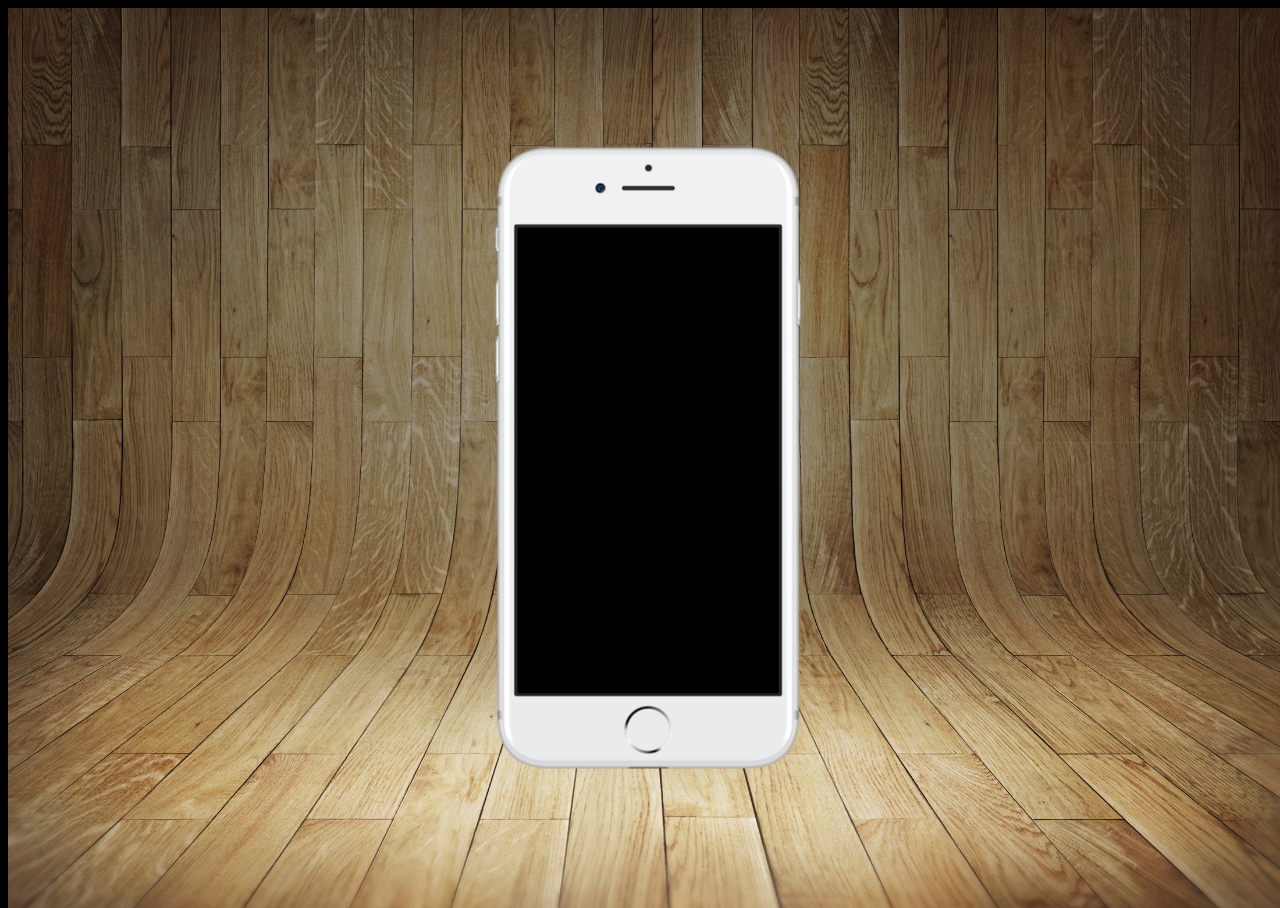
==== index.html @ 541af03b "Criado e editado projeto social" ====
<!DOCTYPE html>
<html lang="pt-br">
<head>
    <meta charset="UTF-8">
    <meta name="viewport" content="width=device-width, initial-scale=1.0">
    <title>Proeto Redes sociais</title>
    <link rel="shortcut icon" href="favicon.ico" type="image/x-icon">
    <link rel="stylesheet" href="estilos/style.css">
</head>
<body>
    <main>
        <section id="telefone">

        </section>
        
        <section id="redes-sociais">

        </section>
    </main>
</body>
</html>
---- estilos/style.css ----
@charset "UTF-8"

* {
    margin: 0px;
    padding: 0px;
    font-family: Arial, Helvetica, sans-serif;
}

body {
    background: url('../imagens/fundo-madeira.jpg') no-repeat top center;
    background-size: cover;
    background-attachment: fixed;
}

html, body {
    height: 100vh;
    width: 100vw;
    background-color: black;
}

main {
    height: 100vh;
    position: relative;
}

section#telefone {
    position: absolute;
    top: 50%;
    left: 50%;
    transform: translate(-50%, -50%);

    height: 627px;
    width: 311px;
    background: url('../imagens/frame-iphone.png') no-repeat;
}
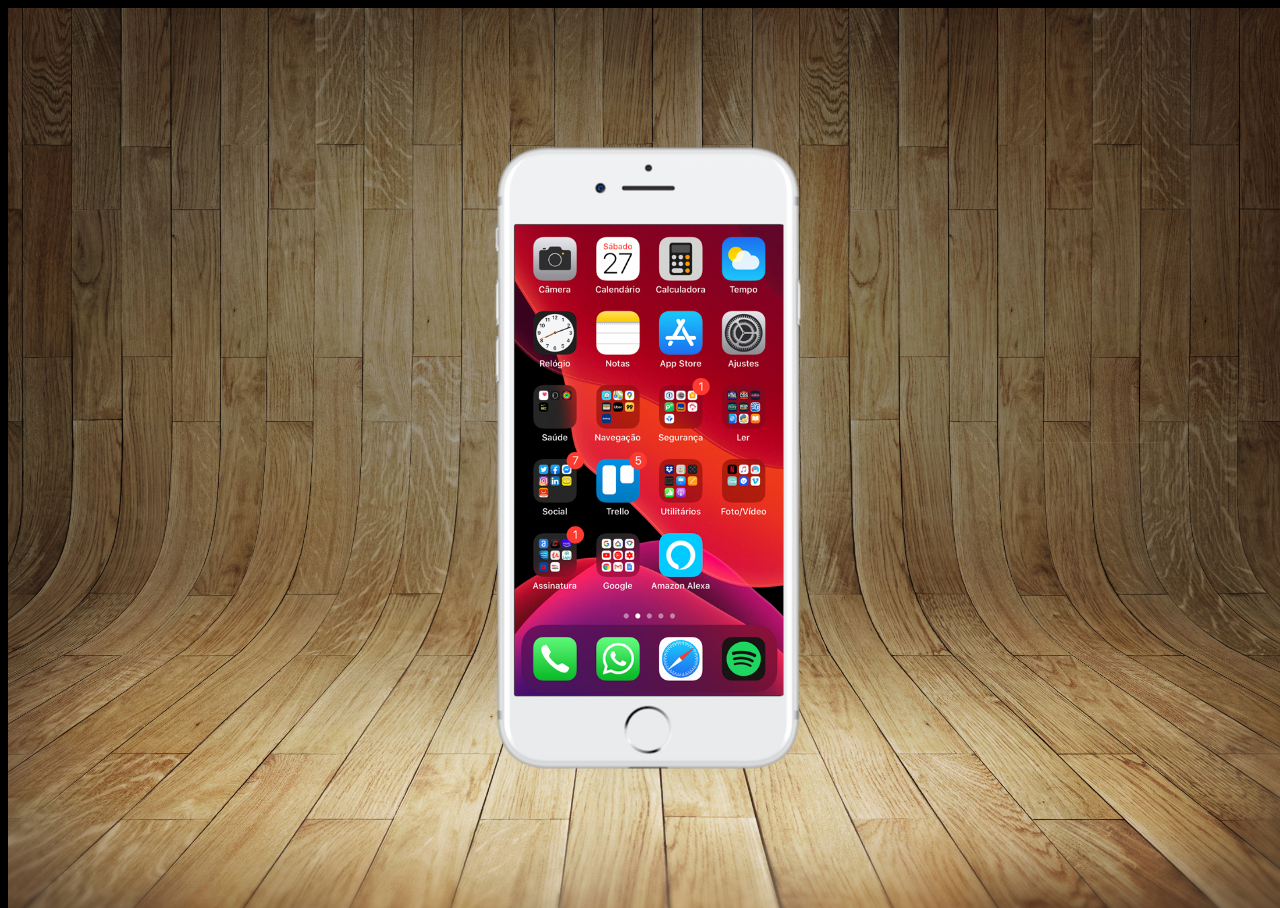
==== commit a1eb5295: "criação da tela home" ====
--- a/index.html
+++ b/index.html
@@ -10,7 +10,7 @@
 <body>
     <main>
         <section id="telefone">
-
+            <iframe src="home.html" name="tela" id="tela" frameborder="0"></iframe>
         </section>
         
         <section id="redes-sociais">
--- a/estilos/style.css
+++ b/estilos/style.css
@@ -32,4 +32,12 @@
     height: 627px;
     width: 311px;
     background: url('../imagens/frame-iphone.png') no-repeat;
+}
+
+iframe#tela {
+    position: relative;
+    top: 80px;
+    left: 22px;
+    width: 269px;
+    height: 471px;
 }
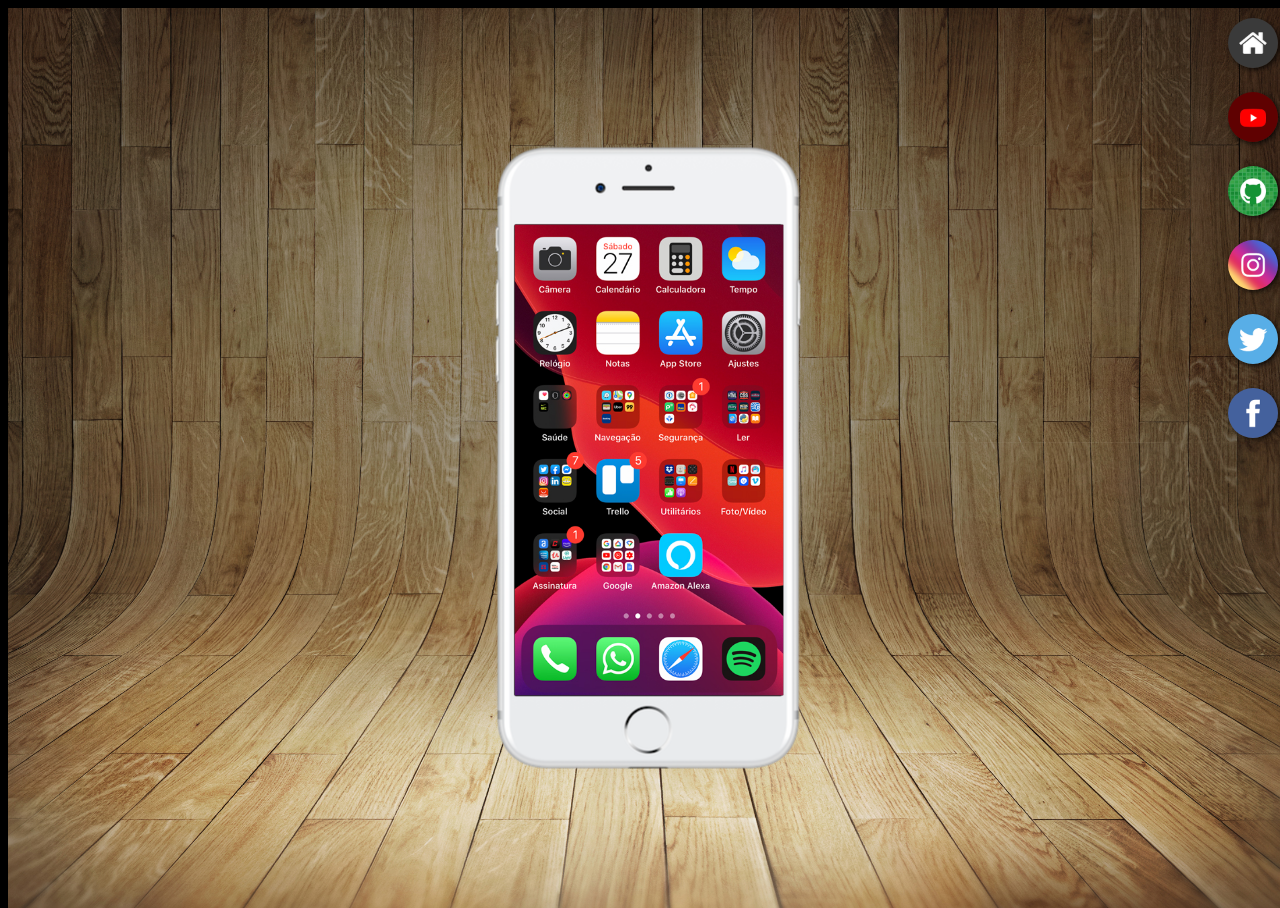
==== commit d1896c0a: "botoes da lateral" ====
--- a/index.html
+++ b/index.html
@@ -10,11 +10,18 @@
 <body>
     <main>
         <section id="telefone">
-            <iframe src="home.html" name="tela" id="tela" frameborder="0"></iframe>
+            <iframe src="home.html" name="tela" id="tela" frameborder="0">
+                Seu navegador não é compatível com isso.
+            </iframe>
         </section>
         
         <section id="redes-sociais">
-
+            <a href="#" target="tela"><img src="imagens/logo-home.jpg" alt="home"></a> <br>
+            <a href="#" target="tela"><img src="imagens/logo-youtube.jpg" alt="youtube"></a> <br>
+            <a href="#" target="tela"><img src="imagens/logo-github.jpg" alt="Github"></a> <br>
+            <a href="#" target="tela"><img src="imagens/logo-instagram.jpg" alt="Instagram"></a> <br>
+            <a href="#" target="tela"><img src="imagens/logo-twitter.jpg" alt="Twitter"></a> <br>
+            <a href="#" target="tela"><img src="imagens/logo-facebook.jpg" alt="Facebook"></a>
         </section>
     </main>
 </body>
--- a/estilos/style.css
+++ b/estilos/style.css
@@ -40,4 +40,23 @@
     left: 22px;
     width: 269px;
     height: 471px;
+}
+
+section#redes-sociais {
+    text-align: right;
+}
+
+section#redes-sociais img {
+    width: 50px;
+    margin: 10px;
+    border-radius: 50%;
+    box-shadow: 2px 2px 5px rgba(0, 0, 0, 0.712);
+    box-sizing: border-box;
+}
+
+section#redes-sociais img:hover {
+    border: 2px solid rgba(255, 255, 255, 0.616);
+    transform: translate(-2px, -2px);
+    box-shadow: 5px 5px 10px rgba(0, 0, 0, 0.61);
+    transition: transform 400ms, border 1s;
 }
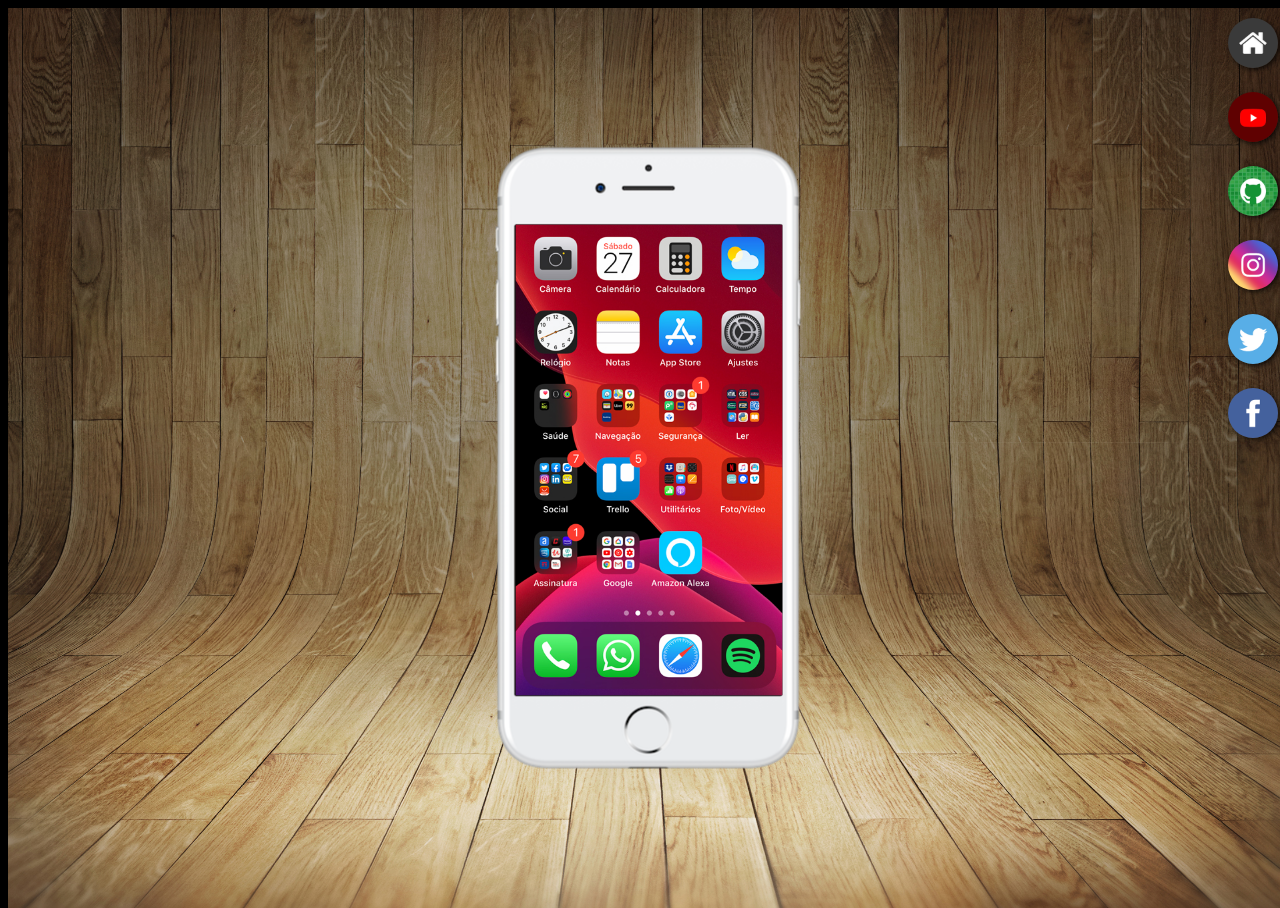
==== commit 2ed2de47: "criado paginas das redes sociais" ====
--- a/index.html
+++ b/index.html
@@ -3,7 +3,7 @@
 <head>
     <meta charset="UTF-8">
     <meta name="viewport" content="width=device-width, initial-scale=1.0">
-    <title>Proeto Redes sociais</title>
+    <title>Projeto Redes sociais</title>
     <link rel="shortcut icon" href="favicon.ico" type="image/x-icon">
     <link rel="stylesheet" href="estilos/style.css">
 </head>
@@ -16,12 +16,12 @@
         </section>
         
         <section id="redes-sociais">
-            <a href="#" target="tela"><img src="imagens/logo-home.jpg" alt="home"></a> <br>
-            <a href="#" target="tela"><img src="imagens/logo-youtube.jpg" alt="youtube"></a> <br>
-            <a href="#" target="tela"><img src="imagens/logo-github.jpg" alt="Github"></a> <br>
-            <a href="#" target="tela"><img src="imagens/logo-instagram.jpg" alt="Instagram"></a> <br>
-            <a href="#" target="tela"><img src="imagens/logo-twitter.jpg" alt="Twitter"></a> <br>
-            <a href="#" target="tela"><img src="imagens/logo-facebook.jpg" alt="Facebook"></a>
+            <a href="home.html" target="tela"><img src="imagens/logo-home.jpg" alt="home"></a> <br>
+            <a href="youtube.html" target="tela"><img src="imagens/logo-youtube.jpg" alt="youtube"></a> <br>
+            <a href="github.html" target="tela"><img src="imagens/logo-github.jpg" alt="Github"></a> <br>
+            <a href="instagram.html" target="tela"><img src="imagens/logo-instagram.jpg" alt="Instagram"></a> <br>
+            <a href="twitter.html" target="tela"><img src="imagens/logo-twitter.jpg" alt="Twitter"></a> <br>
+            <a href="facebook.html" target="tela"><img src="imagens/logo-facebook.jpg" alt="Facebook"></a>
         </section>
     </main>
 </body>
--- a/estilos/style.css
+++ b/estilos/style.css
@@ -37,8 +37,8 @@
 iframe#tela {
     position: relative;
     top: 80px;
-    left: 22px;
-    width: 269px;
+    left: 23px;
+    width: 267px;
     height: 471px;
 }
 
